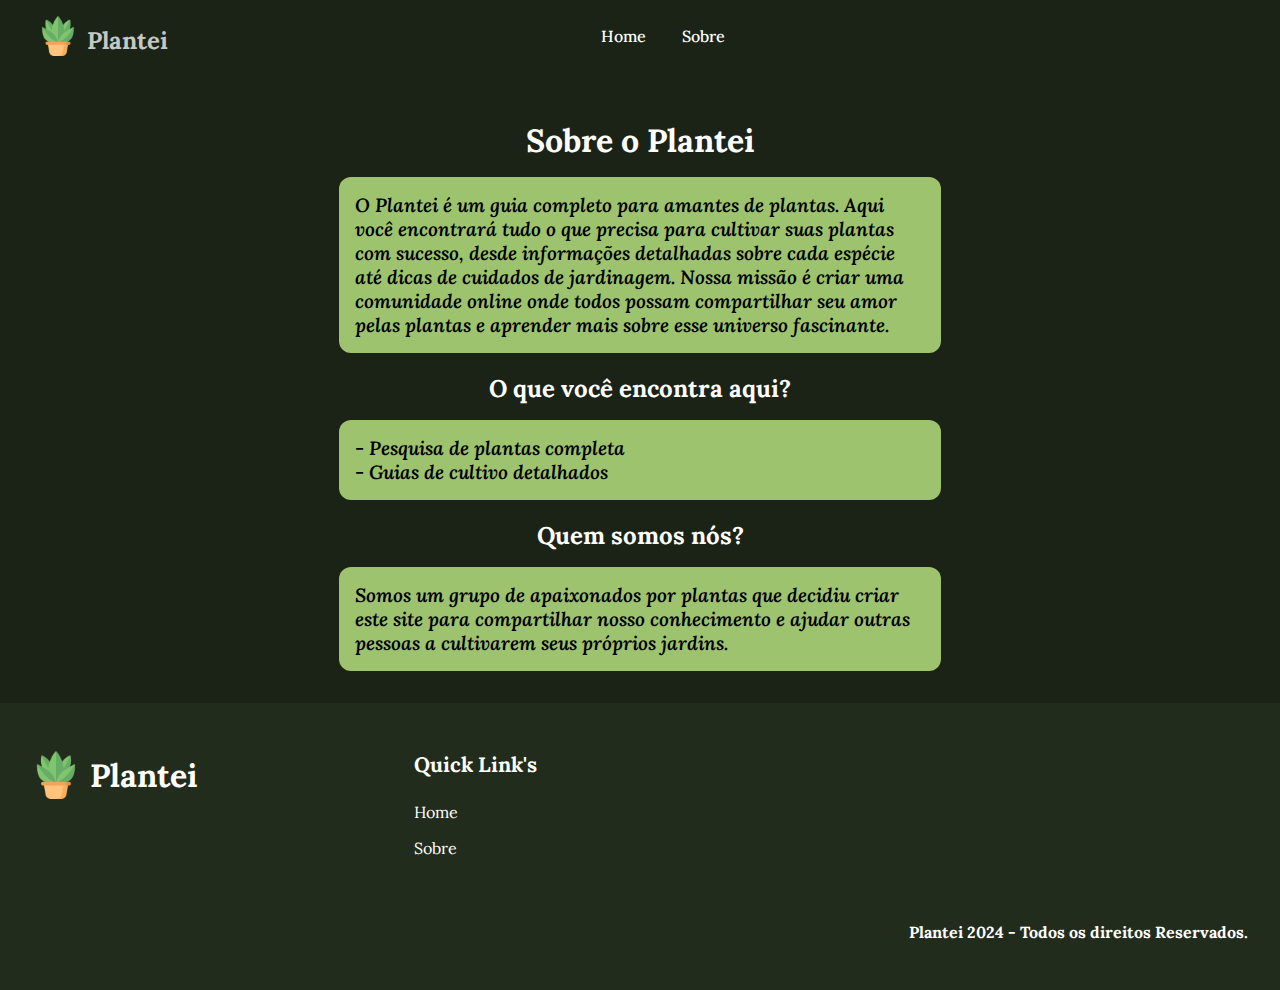
==== about.html @ 88aeaf16 "Update: Atualizando base de dados, estilos e responsividade da aplicação" ====
<!DOCTYPE html>
<html lang="pt-br">

<head>
  <meta charset="UTF-8">
  <meta name="viewport" content="width=device-width, initial-scale=1.0">
  <title>Plantei | Sobre</title>

  <!-- favicon link  -->
  <link rel="shortcut icon" href="./assets/logo.svg" type="image/svg">

  <!-- link to google font -->
  <link rel="preconnect" href="https://fonts.googleapis.com">
  <link rel="preconnect" href="https://fonts.gstatic.com" crossorigin>
  <link href="https://fonts.googleapis.com/css2?family=Lora:ital,wght@0,400..700;1,400..700&display=swap"
    rel="stylesheet">

  <!-- style sheet  -->
  <link rel="stylesheet" href="style.css">
</head>

<body>
  <div class="planto">
    <section>
      <header>
        <div class="logo">
          <img src="./assets/logo.svg" alt="">
          <h4>Plantei</h4>
        </div>

        <ul class="nav_menu">
          <li><a href="./index.html">Home</a></li>
          <li><a href="./about.html">Sobre</a></li>
        </ul>

        <div class="nav_icon">
          <button onclick="openMenu()">
            <img src="./assets/menu.svg" class="menu" alt="">
          </button>
        </div>
      </header>
    </section>


    <section class="selling home">
      <h1 class="title">Sobre o Plantei</h1>
      <p class="instructions">O Plantei é um guia completo para amantes de plantas. Aqui você encontrará tudo o que
        precisa para cultivar
        suas
        plantas com sucesso, desde informações detalhadas sobre cada espécie até dicas de cuidados de jardinagem.
        Nossa missão é criar uma comunidade online onde todos possam compartilhar seu amor pelas plantas e aprender
        mais
        sobre esse universo fascinante.
      </p>
      <br>
      <h2 class="title">O que você encontra aqui?</h2>
      <ul class="instructions">
        <li>- Pesquisa de plantas completa</li>
        <li>- Guias de cultivo detalhados</li>
      </ul>
      <br>
      <h2 class="title">Quem somos nós?</h2>
      <p class="instructions">Somos um grupo de apaixonados por plantas que decidiu criar este site para compartilhar
        nosso conhecimento e
        ajudar
        outras pessoas a cultivarem seus próprios jardins.</p>
    </section>

  </div>

  <footer>
    <section class="footer">
      <div class="footer_top">
        <div class="footer_title">
          <div class="footer_logo">
            <img src="/assets/logo.svg" alt="">
            <h3>Plantei</h3>
          </div>
        </div>

        <ul>
          <li>
            <h2>Quick Link's</h2>
          </li>
          <li>home</li>
          <li>Sobre</li>
        </ul>

      </div>

      <div class="footer_bot">
        <div class="social">
        </div>
        <p>
          Plantei 2024 - Todos os direitos Reservados.
        </p>
      </div>
    </section>
  </footer>

  <script src="./app.js"></script>
</body>
---- style.css ----
/* variables  */
:root{
    --text-color: rgba(255, 255, 255, 0.75);
    --body-color: rgb(255, 255, 255);
    --trans-color: rgba(255, 255, 255, 0.05);

    --primary-color:#55823d;
    --secondary-color:#9ec36e;
    --background-color: #e0ead6;
    --green-alternative: #68a86c;
}

/* Estilizando a barra de rolagem vertical */
::-webkit-scrollbar {
    width: 10px;
  }
  
  ::-webkit-scrollbar-track {
    background: #fff; /* Cor do fundo da barra */
  }
  
  ::-webkit-scrollbar-thumb {
    background: var(--secondary-color); /* Cor da parte rolável */
    border-radius: 10px;
  }
  
  /* Estilizando a barra de rolagem horizontal */
  ::-webkit-scrollbar-thumb:horizontal {
    height: 10px;
  }

/* common style  */
*,
*::after,
*::before{
    margin: 0;
    padding: 0;
    box-sizing: border-box;
    text-decoration: none;
    list-style: none;
    outline: none;
}

::placeholder{
    color: var(--body-color);
}

body{
    font-family: "Lora", serif;
    font-optical-sizing: auto;
    /* background-image: url(./assets/home-background.png);
    background-repeat: no-repeat;
    background-position: center;
    background-size: cover; */
}

img{
    max-width: 100%;
    height: auto;
    object-fit: cover;
}

section{
    max-width: 1440px;
    height: auto;
    margin: 0 auto;
    padding: 0 5%;
    position: relative;
}

h1 {
    color: #fff;
    font-size: 2rem;
}

p,
h4,
a{
    color: var(--text-color);
}

h2, h3{
    color: var(--body-color);
}

button{
    border: 2px solid var(--text-color);
    color: var(--text-color);
    background-color: transparent;
    text-transform: capitalize;
    padding: 10px 40px;
    font-size: 18px;
    border-radius: 12px;
    transition: .3s ease;
}

button:hover{
    cursor: pointer;
    background-color: #55823d;
    color: #fff;
}

.grid{
    display: grid;
}

.flex{
    display: flex;
}

.planto{
    max-width: 1920px;
    margin: 0 auto;
    height: auto;
    position: relative;
    background-color: #1b2316;
}

/* home  */
.home{
    width: 100%;
    height: auto;
    padding-bottom: 2rem;
}

header{
    width: 100%;
    display: flex;
    align-items: center;
    justify-content: space-between;
    padding: 1rem 0;
}

.logo{
    display: flex;
    align-items: center;
    gap: 0.56rem;
}

.logo img{
    width: 40px;
}

.logo h4{
    text-transform: capitalize;
    font-size: 1.5rem;
    align-self: flex-end;
}

.nav_menu{
    display: none;
}

.nav_menu.active{
    width: 120px;
    height: auto;
    padding: 1rem;
    background-color: #fff;
    display: flex;
    flex-direction: column;
    justify-content: center;
    align-items: center;
    position: absolute;
    border-radius: .5rem;
    top: 80px;
    right: 20px;
    z-index: 1;
}

.close {
    display: none;
}

.close.active {
    display: block;
}

.nav_menu.active li {
    margin: .2rem;
}

.nav_menu.active li a{
    color: var(--primary-color);
    font-weight: 400;
    font-size: 1.2rem;
    
}

.nav_menu li a {
    color: #fff;
    transition: 1s;
}

.nav_menu li a:hover {
    color: #55823d;
    border-bottom: 1px solid #55823d;
}

.nav_icon{
    display: flex;
    align-items: center;
    gap: 1rem;
    visibility: hidden;
}

.nav_icon img{
    width: 22px;
}

.trend .title{
    margin-top: 2rem;
    margin-bottom: 6rem;
}

.title{
    display: flex;
    width: 100%;
    align-items: center;
    justify-content: center;
    position: relative;
}

.title > h2{
    font-size: 25px;
}

.title > img{
    position: absolute;
}

.title > img:first-child{
    left: 22%;
    width: 50px;
}

.title > img:last-child{
    right: 22%;
    width: 50px;
}

.instructions {
    width: 50%;
    margin: 0 auto;
    margin-top: 1rem;
    border-radius: 12px;
    padding: 1rem;
    background: var(--secondary-color);
    font-style: italic;
    font-weight: 600;
    font-size: 1.2rem;
    color: #000; /* Uma cor mais clara para indicar que é uma instrução */
  }

.span_cont {
    width: auto;
    height: 2rem;
    border: 2px solid var(--secondary-color);
    padding: .5rem;
    text-align: center;
    text-transform: capitalize;
    border-radius: 12px;
    color: var(--secondary-color);
    font-size: .7rem;
}

.info_cont{
    border: 2px solid var(--text-color);
    padding: 10px 20px;
    border-radius: 12px;
    transition: all .3s ease-in-out;
}

.info_cont:hover{
    background: var(--primary-color);
}

.info_cont img{
    width: 20px;
}

/* selling  */
.selling{
    margin-top: 3rem;
}

.selling title{
    margin-bottom: 7rem;
    margin-top: 4rem;
}

.plants{
    display: grid;
    grid-template-columns: repeat(auto-fit, minmax(350px, auto));
    position: relative;
    margin-top: 6rem;
    place-items: center;
}

.plant_items,
.review_content{
    width: 100%;
    max-width: 350px;
    position: relative;
    margin-bottom: 7rem;
}

/* .plant_items > img,
.review > img{
    top: 40px;
    position: absolute;
} */


.card-blur {
    background-color: #ffffff10; /* Cor de fundo */
    border-radius: 20px; /* Cantos arredondados */
    box-shadow: 0px 4px 8px rgba(0, 0, 0, 0.1); /* Sombra */
    padding: 20px; /* Espaçamento interno */
    width: 300px; /* Largura do elemento */
    height: auto; /* Altura do elemento */
}

.items_content,
.review_content{
    position: relative;
    z-index: 3;
}

.items_content_img{
    display: grid;
    place-items: center;
}

.items_content_img img{
    margin-top: -3rem;
    width: 250px;
    height: 250px;
    filter: drop-shadow(0 100px 80px rgba(0, 0, 0, 0.7));
    object-fit: contain;
}

.items_content_text{
    margin-top: 1rem;
}

.items_content_text h3{
    color: #fff;
    font-size: 22px;
    font-weight: 600;
    margin-bottom: 1rem;
}

.items_content_text p{
    font-size: 14px;
    padding-right: 30px;
    margin-bottom: 1rem;
}

.items_content_inner{
    display: flex;
    justify-content: space-between;
    align-items: center;
}

.items_content_inner > h3{
    margin: 0;
    font-size: 22px;
    font-weight: 400;
}

.items_content_inner .info_cont{
    padding: 7px 10px;
}

/* footer  */
footer{
    width: 100%;
    background-color: #222c1d;
}

.footer{
    padding: 3rem 2rem;
}

.footer_top{
    display: grid;
    grid-template-columns: 1fr;
    row-gap: 2rem;
    width: 100%;
}

.footer_logo{
    display: flex;
    align-items: center;
    column-gap: .6rem;
    margin-bottom: 1.5rem;
}

.footer_logo h3{
    font-weight: 700;
    font-size: 2rem;
}

.footer_title > p{
    color: var(--body-color);
    font-weight: 500;
    font-size: 1rem;
}

footer ul li h2{
    margin-bottom: 1.5rem;
    font-size: 1.3rem;
}

footer ul li:not(:first-child){
    margin-bottom: 1rem;
    color: var(--body-color);
    text-transform: capitalize;
    font-weight: 400;
    font-size: 1rem;
}

.search {
    display: flex;
    justify-content: center;
    gap: 1rem;
    align-items: center;
    margin-bottom: 5rem;
    margin-top: 2rem;
}

.form_group {
    width: 20rem;
    height: 2.5rem;
    border-radius: .5rem;
    margin-right: 1rem;
    background: transparent;
    border: 1px solid var(--body-color);
    color: var(--body-color);
    padding: .5rem;

}

.form_group button:hover{
    cursor: pointer;
    background-color: #55823d;
    color: #fff;
}

.footer_bot{
    display: flex;
    justify-content: space-between;
    align-items: center;
    width: 100%;
    margin-top: 3rem;
}

.footer_bot .social{
    display: flex;
    gap: 50%;
    text-transform: uppercase;
}

.footer_bot p{
    color: var(--body-color);
    font-weight: 700;
}

@media screen and (max-width: 500px) {
    .nav_icon {
        visibility: visible;
    }

    .search {
        display: flex;
        flex-direction: column;
        align-items: center;
        justify-content: center;
    }

    .instructions {
        width: auto;
    }
}

@media screen and (max-width: 750px){

    .nav_icon {
        visibility: visible;
    }

    .instructions {
        width: auto;
    }

    .search {
        display: flex;
        flex-direction: column;
        align-items: center;
        justify-content: center;
    }
 
}

@media screen and (max-width: 550px){

    .nav_icon {
        visibility: visible;
    }
    
    .instructions {
        width: auto;
    }

    .search {
        display: flex;
        flex-direction: column;
        align-items: center;
        justify-content: center;
    }
}

@media screen and (max-width: 400px) {
    section{
        padding: 0 2%;
    }

    .nav_icon {
        visibility: visible;
    }

    .instructions {
        width: auto;
    }

    .search {
        display: flex;
        flex-direction: column;
        align-items: center;
        justify-content: center;
    }

    .home_text_inner{
        flex-direction: column;
        row-gap: 2rem;
    }
    .review_content{
        max-width: 100%;
        padding: 4rem 3.5rem 0;
        margin-left: 0;
        display: flex;
        flex-direction: column;
        justify-content: center;
    }
    .home__part2  > img{
        right: 0%;
    }
    .review_content{
        max-width: 250px;
        padding: 4rem 0 0;
        margin-left: 0;
    }
    .review > img{
        left: 0;
    }
    .items_content_img{
        height: 160px;
    }
    .items_content_img img{
        width: 200px;
        margin-top: -5rem;
    }
    .plant_items > img{
        max-width: 300px;
    }
    .selling .items_content_inner{
        padding-right: 3rem;
    }
    .plants{
        row-gap: 4rem;
    }
    .items_content_text,
    .plant_items,
    .items_content{
        width: 100%;
        max-width: 300px;
    }
    .review_content > p{
        max-width: 250px;
    }
    .review_content{
        padding: 2.7rem 1rem 0;
    }
    .title > img:first-child{
        left: 5%;
    }
    .title > img:last-child{
        left: 5%;
    }
}

@media screen and (min-width: 500px) {
    .footer_top{
        display: grid;
        grid-template-columns: 1fr 1fr;
        row-gap: 2rem;
        column-gap: 3rem;
        width: 100%;
    }
    form{
        grid-column: 1/3;
    }
    section{
        padding: 0 3%;
    }
}

@media screen and (min-width: 750px) {
    .menu{
        display: none;
    }
    .nav_menu{
        display: unset;
    }
    .nav_menu li{
        display: inline-block;
        padding: 0 1rem;
    }
    .nav_menu li a{
        text-transform: capitalize;
        font-weight: 500;
        display: flex;
        align-items: center;
    }
    .nav_menu li a img{
        width: 10px;
        margin-left: .3rem;
    }
    .home__part1{
        min-width: 250px;
    }
    .home__content{
        flex-direction: row;
        justify-content: space-between;
        margin-top: 3rem;
    }
    .home__text-part h1{
        font-size: 5rem;
        line-height: 4.5rem;
    }
    .home__text-part p{
        width: max(20rem, 40vw);
    }
    .home__text-part h1,
    .home__text-part p{
        text-align: left;
    }
    .home__text-part{
        place-items: unset;
    }
    .home .trend .title{
        margin-top: 5rem;
        margin-bottom: 7rem;
    }
    .title > h2{
        font-size: 35px;
    }
    .trend{
        margin-top: 2rem;
    }
    .trend__content{
        display: flex;
        justify-content: space-between;
        align-items: center;
        height: 320px;
    }
    .trend_2image{
        position: relative;
        top: -5rem;
    }
    .trend_2image.trend_dest{
        top: -4rem;
    }
    .trend_2image img{
        width: 400px;
    }
    .trend_text.trend_text_desk{
        margin: 0;
        width: 50%;
    }
    .footer_top{
        grid-template-columns: 1fr 1fr 1.5fr;
        row-gap: 0;
        column-gap: 5rem;
        width: 100%;
    }
    form{
        grid-column: unset;
    }
    .trend_dir{
        flex-direction: row-reverse;
        padding: 0 5rem;
        margin-bottom: 2rem;
    }
    .trend_radi{
        border-radius: 100px;
    }
    .trend_sec_img{
        max-width: 250px;
        margin-right: 3rem;
    }
    .trend_bo{
        margin-bottom: 7rem;
    }
    .trend_2image img.best_img{
        width: 45rem;
    }
    .selling .trend_text{
        margin-top: 2rem;
    }
    .selling.trend_2image{
        top: -2rem;
        left: -5rem;
    }
    .form_group input[type="submit"]{
        width: 50%;
    }
    .form_group input[type="email"]{
        width: 50%;
    }
    .selling .trend__content{
        margin-top: 8rem;
    }
    .title > img:first-child{
        left: 20%;
    }
    
    .title > img:last-child{
        right: 20%;
    }
}

@media screen and (min-width: 960px) {
    .home__part2 > img{
        width: 420px;
        height: 420px;
    }
    .selling .trend__content{
        height: 29rem;
    }
    .form_group input[type="submit"]{
        width: 40%;
    }
    .form_group input[type="email"]{
        width: 60%;
    }
    .title > img:first-child{
        left: 30%;
    }
    .title > img:last-child{
        right: 30%;
    }
}

@media screen and (min-width: 1100px) {
    .title > img:first-child{
        left: 35%;
    }
    .title > img:last-child{
        right: 35%;
    }
}
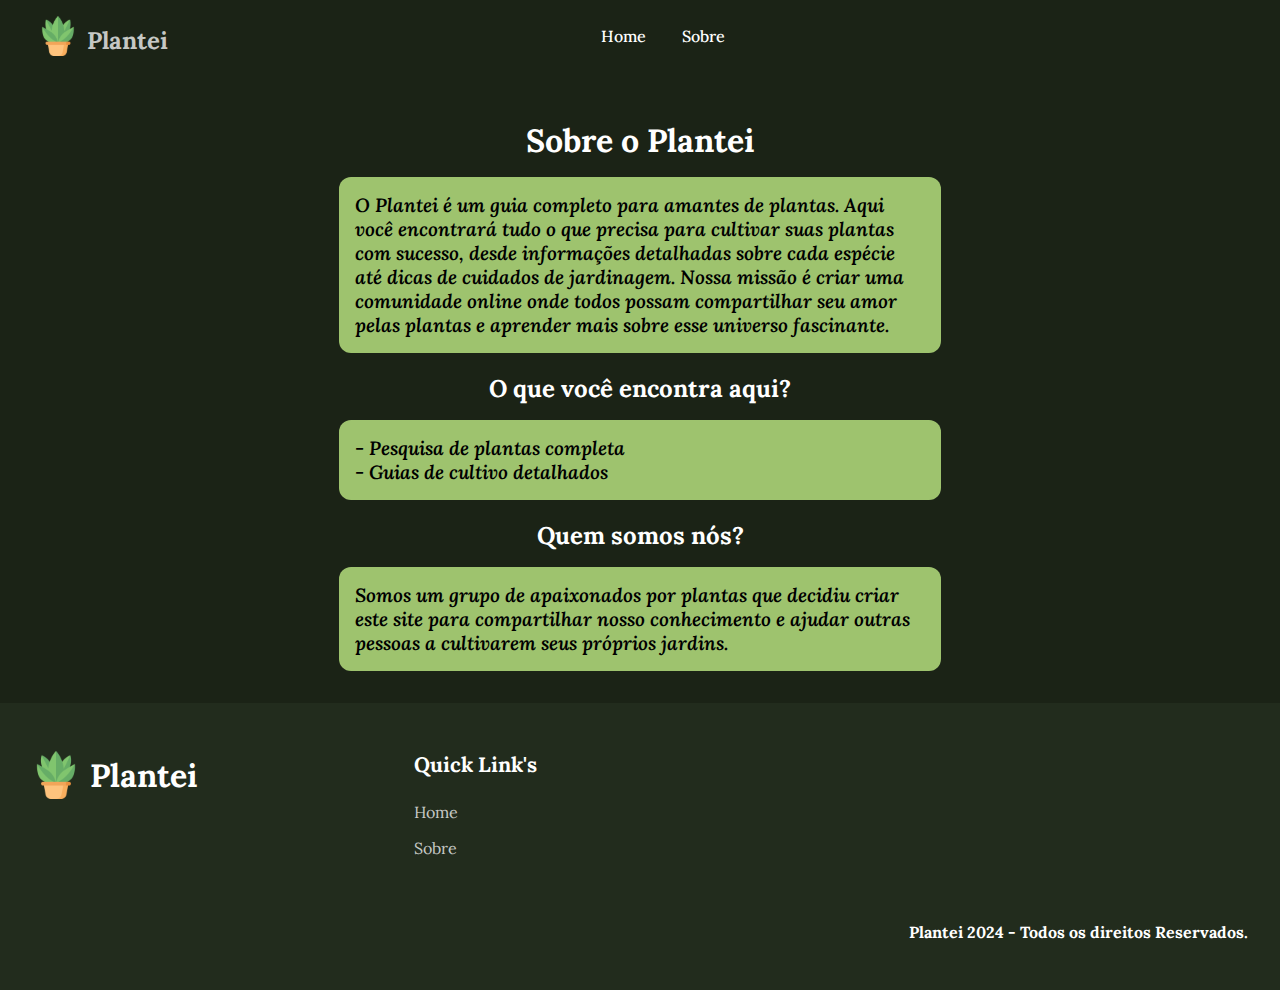
==== commit ae38052e: "Update: Atualizando footer" ====
--- a/about.html
+++ b/about.html
@@ -82,8 +82,8 @@
           <li>
             <h2>Quick Link's</h2>
           </li>
-          <li>home</li>
-          <li>Sobre</li>
+          <li><a href="./index.html">Home</a></li>
+          <li><a href="./about.html">Sobre</a></li>
         </ul>
 
       </div>
--- a/style.css
+++ b/style.css
@@ -43,6 +43,11 @@
 
 ::placeholder{
     color: var(--body-color);
+    font-family: "Lora", serif;
+}
+
+input:focus-visible {
+    border: 1px solid var(--secondary-color);
 }
 
 body{
@@ -573,9 +578,7 @@
     .plant_items > img{
         max-width: 300px;
     }
-    .selling .items_content_inner{
-        padding-right: 3rem;
-    }
+
     .plants{
         row-gap: 4rem;
     }
@@ -595,7 +598,7 @@
         left: 5%;
     }
     .title > img:last-child{
-        left: 5%;
+        right: 25px;
     }
 }
 
